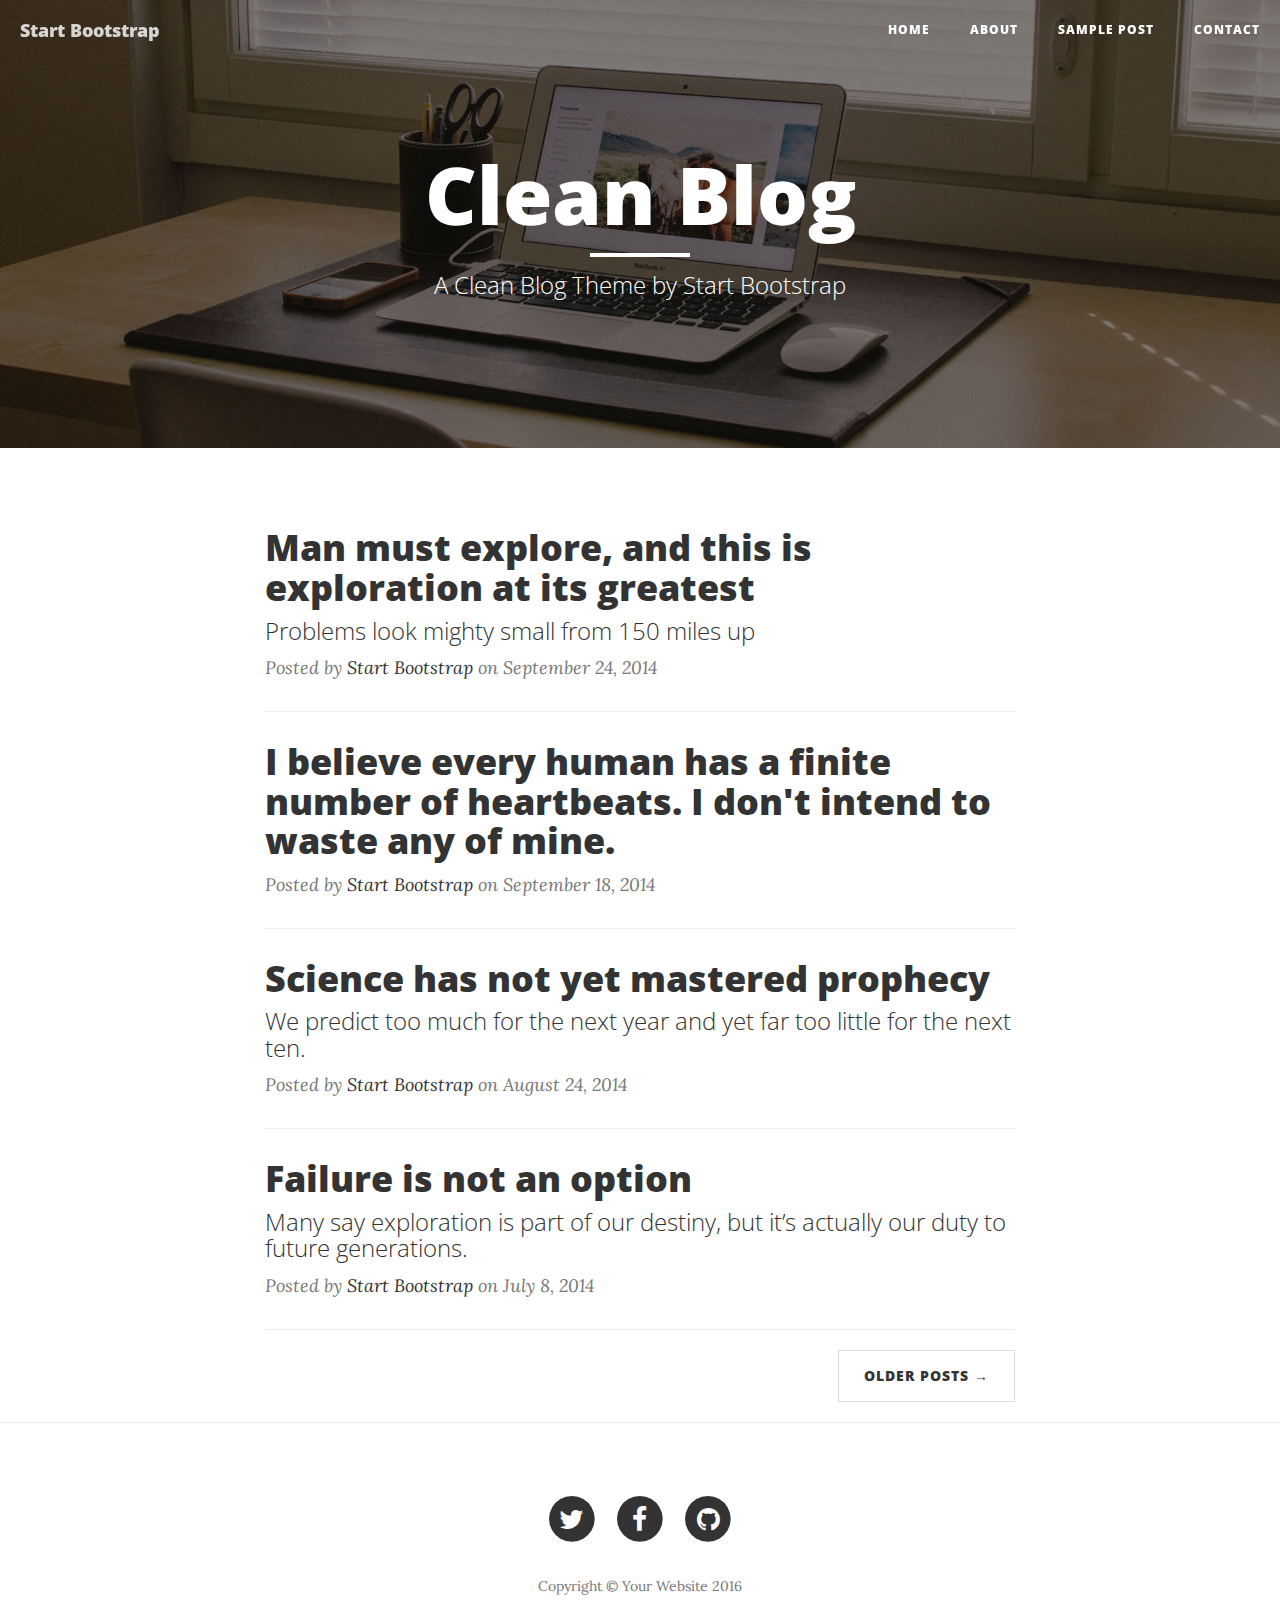
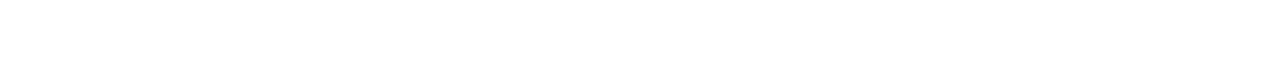
==== index.html @ 8e41cf39 "BareBones template from bootstrap" ====
<!DOCTYPE html>
<html lang="en">

<head>

    <meta charset="utf-8">
    <meta http-equiv="X-UA-Compatible" content="IE=edge">
    <meta name="viewport" content="width=device-width, initial-scale=1">
    <meta name="description" content="">
    <meta name="author" content="">

    <title>Clean Blog</title>

    <!-- Bootstrap Core CSS -->
    <link href="vendor/bootstrap/css/bootstrap.min.css" rel="stylesheet">

    <!-- Theme CSS -->
    <link href="css/clean-blog.min.css" rel="stylesheet">

    <!-- Custom Fonts -->
    <link href="vendor/font-awesome/css/font-awesome.min.css" rel="stylesheet" type="text/css">
    <link href='https://fonts.googleapis.com/css?family=Lora:400,700,400italic,700italic' rel='stylesheet' type='text/css'>
    <link href='https://fonts.googleapis.com/css?family=Open+Sans:300italic,400italic,600italic,700italic,800italic,400,300,600,700,800' rel='stylesheet' type='text/css'>

    <!-- HTML5 Shim and Respond.js IE8 support of HTML5 elements and media queries -->
    <!-- WARNING: Respond.js doesn't work if you view the page via file:// -->
    <!--[if lt IE 9]>
        <script src="https://oss.maxcdn.com/libs/html5shiv/3.7.0/html5shiv.js"></script>
        <script src="https://oss.maxcdn.com/libs/respond.js/1.4.2/respond.min.js"></script>
    <![endif]-->

</head>

<body>

    <!-- Navigation -->
    <nav class="navbar navbar-default navbar-custom navbar-fixed-top">
        <div class="container-fluid">
            <!-- Brand and toggle get grouped for better mobile display -->
            <div class="navbar-header page-scroll">
                <button type="button" class="navbar-toggle" data-toggle="collapse" data-target="#bs-example-navbar-collapse-1">
                    <span class="sr-only">Toggle navigation</span>
                    Menu <i class="fa fa-bars"></i>
                </button>
                <a class="navbar-brand" href="index.html">Start Bootstrap</a>
            </div>

            <!-- Collect the nav links, forms, and other content for toggling -->
            <div class="collapse navbar-collapse" id="bs-example-navbar-collapse-1">
                <ul class="nav navbar-nav navbar-right">
                    <li>
                        <a href="index.html">Home</a>
                    </li>
                    <li>
                        <a href="about.html">About</a>
                    </li>
                    <li>
                        <a href="post.html">Sample Post</a>
                    </li>
                    <li>
                        <a href="contact.html">Contact</a>
                    </li>
                </ul>
            </div>
            <!-- /.navbar-collapse -->
        </div>
        <!-- /.container -->
    </nav>

    <!-- Page Header -->
    <!-- Set your background image for this header on the line below. -->
    <header class="intro-header" style="background-image: url('img/home-bg.jpg')">
        <div class="container">
            <div class="row">
                <div class="col-lg-8 col-lg-offset-2 col-md-10 col-md-offset-1">
                    <div class="site-heading">
                        <h1>Clean Blog</h1>
                        <hr class="small">
                        <span class="subheading">A Clean Blog Theme by Start Bootstrap</span>
                    </div>
                </div>
            </div>
        </div>
    </header>

    <!-- Main Content -->
    <div class="container">
        <div class="row">
            <div class="col-lg-8 col-lg-offset-2 col-md-10 col-md-offset-1">
                <div class="post-preview">
                    <a href="post.html">
                        <h2 class="post-title">
                            Man must explore, and this is exploration at its greatest
                        </h2>
                        <h3 class="post-subtitle">
                            Problems look mighty small from 150 miles up
                        </h3>
                    </a>
                    <p class="post-meta">Posted by <a href="#">Start Bootstrap</a> on September 24, 2014</p>
                </div>
                <hr>
                <div class="post-preview">
                    <a href="post.html">
                        <h2 class="post-title">
                            I believe every human has a finite number of heartbeats. I don't intend to waste any of mine.
                        </h2>
                    </a>
                    <p class="post-meta">Posted by <a href="#">Start Bootstrap</a> on September 18, 2014</p>
                </div>
                <hr>
                <div class="post-preview">
                    <a href="post.html">
                        <h2 class="post-title">
                            Science has not yet mastered prophecy
                        </h2>
                        <h3 class="post-subtitle">
                            We predict too much for the next year and yet far too little for the next ten.
                        </h3>
                    </a>
                    <p class="post-meta">Posted by <a href="#">Start Bootstrap</a> on August 24, 2014</p>
                </div>
                <hr>
                <div class="post-preview">
                    <a href="post.html">
                        <h2 class="post-title">
                            Failure is not an option
                        </h2>
                        <h3 class="post-subtitle">
                            Many say exploration is part of our destiny, but it’s actually our duty to future generations.
                        </h3>
                    </a>
                    <p class="post-meta">Posted by <a href="#">Start Bootstrap</a> on July 8, 2014</p>
                </div>
                <hr>
                <!-- Pager -->
                <ul class="pager">
                    <li class="next">
                        <a href="#">Older Posts &rarr;</a>
                    </li>
                </ul>
            </div>
        </div>
    </div>

    <hr>

    <!-- Footer -->
    <footer>
        <div class="container">
            <div class="row">
                <div class="col-lg-8 col-lg-offset-2 col-md-10 col-md-offset-1">
                    <ul class="list-inline text-center">
                        <li>
                            <a href="#">
                                <span class="fa-stack fa-lg">
                                    <i class="fa fa-circle fa-stack-2x"></i>
                                    <i class="fa fa-twitter fa-stack-1x fa-inverse"></i>
                                </span>
                            </a>
                        </li>
                        <li>
                            <a href="#">
                                <span class="fa-stack fa-lg">
                                    <i class="fa fa-circle fa-stack-2x"></i>
                                    <i class="fa fa-facebook fa-stack-1x fa-inverse"></i>
                                </span>
                            </a>
                        </li>
                        <li>
                            <a href="#">
                                <span class="fa-stack fa-lg">
                                    <i class="fa fa-circle fa-stack-2x"></i>
                                    <i class="fa fa-github fa-stack-1x fa-inverse"></i>
                                </span>
                            </a>
                        </li>
                    </ul>
                    <p class="copyright text-muted">Copyright &copy; Your Website 2016</p>
                </div>
            </div>
        </div>
    </footer>

    <!-- jQuery -->
    <script src="vendor/jquery/jquery.min.js"></script>

    <!-- Bootstrap Core JavaScript -->
    <script src="vendor/bootstrap/js/bootstrap.min.js"></script>

    <!-- Contact Form JavaScript -->
    <script src="js/jqBootstrapValidation.js"></script>
    <script src="js/contact_me.js"></script>

    <!-- Theme JavaScript -->
    <script src="js/clean-blog.min.js"></script>

</body>

</html>
---- css/clean-blog.min.css ----
/*!
 * Start Bootstrap - Clean Blog v3.3.7+1 (http://startbootstrap.com/template-overviews/clean-blog)
 * Copyright 2013-2017 Start Bootstrap
 * Licensed under MIT (https://github.com/BlackrockDigital/startbootstrap/blob/gh-pages/LICENSE)
 */a,body{color:#333}.navbar-custom .nav li a,.navbar-custom .navbar-brand,h1,h2,h3,h4,h5,h6{font-weight:800}.caption,.intro-header .page-heading,.intro-header .site-heading,footer .copyright{text-align:center}body{font-family:Lora,'Times New Roman',serif;font-size:20px;-webkit-tap-highlight-color:#0085A1}.intro-header .page-heading .subheading,.intro-header .post-heading .subheading,.intro-header .site-heading .subheading,.navbar-custom,h1,h2,h3,h4,h5,h6{font-family:'Open Sans','Helvetica Neue',Helvetica,Arial,sans-serif}p{line-height:1.5;margin:30px 0}p a{text-decoration:underline}a:focus,a:hover{color:#0085A1}a img:focus,a img:hover{cursor:zoom-in}blockquote{color:#777;font-style:italic}hr.small{max-width:100px;margin:15px auto;border-width:4px;border-color:#fff}.navbar-custom{position:absolute;top:0;left:0;width:100%;z-index:3}.navbar-custom .navbar-header .navbar-toggle{color:#777;font-weight:800;text-transform:uppercase;font-size:12px}.navbar-custom .nav li a{text-transform:uppercase;font-size:12px;letter-spacing:1px}@media only screen and (min-width:768px){.navbar-custom{background:0 0;border-bottom:1px solid transparent}.navbar-custom .navbar-brand{color:#fff;padding:20px}.navbar-custom .navbar-brand:focus,.navbar-custom .navbar-brand:hover{color:rgba(255,255,255,.8)}.navbar-custom .nav li a{color:#fff;padding:20px}.navbar-custom .nav li a:focus,.navbar-custom .nav li a:hover{color:rgba(255,255,255,.8)}.navbar-custom .nav li ul.dropdown-menu a{color:#333}.navbar-custom .nav li ul.dropdown-menu a:focus,.navbar-custom .nav li ul.dropdown-menu a:hover{color:#0085A1}}@media only screen and (min-width:1170px){.navbar-custom{-webkit-transition:background-color .3s;-moz-transition:background-color .3s;transition:background-color .3s;-webkit-transform:translate3d(0,0,0);-moz-transform:translate3d(0,0,0);-ms-transform:translate3d(0,0,0);-o-transform:translate3d(0,0,0);transform:translate3d(0,0,0);-webkit-backface-visibility:hidden;backface-visibility:hidden}.navbar-custom.is-fixed{position:fixed;top:-61px;background-color:rgba(255,255,255,.9);border-bottom:1px solid #f2f2f2;-webkit-transition:-webkit-transform .3s;-moz-transition:-moz-transform .3s;transition:transform .3s}.navbar-custom.is-fixed .navbar-brand{color:#333}.navbar-custom.is-fixed .navbar-brand:focus,.navbar-custom.is-fixed .navbar-brand:hover{color:#0085A1}.navbar-custom.is-fixed .nav li a{color:#333}.navbar-custom.is-fixed .nav li a:focus,.navbar-custom.is-fixed .nav li a:hover{color:#0085A1}.navbar-custom.is-visible{-webkit-transform:translate3d(0,100%,0);-moz-transform:translate3d(0,100%,0);-ms-transform:translate3d(0,100%,0);-o-transform:translate3d(0,100%,0);transform:translate3d(0,100%,0)}}.intro-header{background:center center no-repeat;-webkit-background-size:cover;-moz-background-size:cover;background-size:cover;-o-background-size:cover;margin-bottom:50px}.intro-header .page-heading,.intro-header .post-heading,.intro-header .site-heading{padding:100px 0 50px;color:#fff}.intro-header .page-heading h1,.intro-header .site-heading h1{margin-top:0;font-size:50px}.intro-header .page-heading .subheading,.intro-header .site-heading .subheading{font-size:24px;line-height:1.1;display:block;font-weight:300;margin:10px 0 0}@media only screen and (min-width:768px){.intro-header .page-heading,.intro-header .post-heading,.intro-header .site-heading{padding:150px 0}.intro-header .page-heading h1,.intro-header .site-heading h1{font-size:80px}}.intro-header .post-heading h1{font-size:35px}.intro-header .post-heading .meta,.intro-header .post-heading .subheading{line-height:1.1;display:block}.intro-header .post-heading .subheading{font-size:24px;margin:10px 0 30px;font-weight:600}.intro-header .post-heading .meta{font-family:Lora,'Times New Roman',serif;font-style:italic;font-weight:300;font-size:20px}.intro-header .post-heading .meta a{color:#fff}@media only screen and (min-width:768px){.intro-header .post-heading h1{font-size:55px}.intro-header .post-heading .subheading{font-size:30px}}.post-preview>a{color:#333}.post-preview>a:focus,.post-preview>a:hover{text-decoration:none;color:#0085A1}.post-preview>a>.post-title{font-size:30px;margin-top:30px;margin-bottom:10px}.post-preview>a>.post-subtitle{margin:0 0 10px;font-weight:300}.post-preview>.post-meta{color:#777;font-size:18px;font-style:italic;margin-top:0}.post-preview>.post-meta>a{text-decoration:none;color:#333}.post-preview>.post-meta>a:focus,.post-preview>.post-meta>a:hover{color:#0085A1;text-decoration:underline}@media only screen and (min-width:768px){.post-preview>a>.post-title{font-size:36px}}.section-heading{font-size:36px;margin-top:60px;font-weight:700}.btn,.pager li>a,.pager li>span{font-family:'Open Sans','Helvetica Neue',Helvetica,Arial,sans-serif;text-transform:uppercase;font-weight:800;letter-spacing:1px}.caption{font-size:14px;padding:10px;font-style:italic;margin:0;display:block;border-bottom-right-radius:5px;border-bottom-left-radius:5px}footer{padding:50px 0 65px}footer .list-inline{margin:0;padding:0}footer .copyright{font-size:14px;margin-bottom:0}.floating-label-form-group{font-size:14px;position:relative;margin-bottom:0;padding-bottom:.5em;border-bottom:1px solid #eee}.floating-label-form-group input,.floating-label-form-group textarea{z-index:1;position:relative;padding-right:0;padding-left:0;border:none;border-radius:0;font-size:1.5em;background:0 0;box-shadow:none!important;resize:none}.floating-label-form-group label{display:block;z-index:0;position:relative;top:2em;margin:0;font-size:.85em;line-height:1.764705882em;vertical-align:middle;vertical-align:baseline;opacity:0;-webkit-transition:top .3s ease,opacity .3s ease;-moz-transition:top .3s ease,opacity .3s ease;-ms-transition:top .3s ease,opacity .3s ease;transition:top .3s ease,opacity .3s ease}.floating-label-form-group::not(:first-child){padding-left:14px;border-left:1px solid #eee}.floating-label-form-group-with-value label{top:0;opacity:1}.floating-label-form-group-with-focus label{color:#0085A1}form .row:first-child .floating-label-form-group{border-top:1px solid #eee}.btn{font-size:14px;border-radius:0;padding:15px 25px}.btn-lg{font-size:16px;padding:25px 35px}.btn-default:focus,.btn-default:hover{background-color:#0085A1;border:1px solid #0085A1;color:#fff}.pager{margin:20px 0 0}.pager li>a,.pager li>span{font-size:14px;padding:15px 25px;background-color:#fff;border-radius:0}.pager li>a:focus,.pager li>a:hover{color:#fff;background-color:#0085A1;border:1px solid #0085A1}.pager .disabled>a,.pager .disabled>a:focus,.pager .disabled>a:hover,.pager .disabled>span{color:#777;background-color:#333;cursor:not-allowed}::-moz-selection{color:#fff;text-shadow:none;background:#0085A1}::selection{color:#fff;text-shadow:none;background:#0085A1}img::selection{color:#fff;background:0 0}img::-moz-selection{color:#fff;background:0 0}
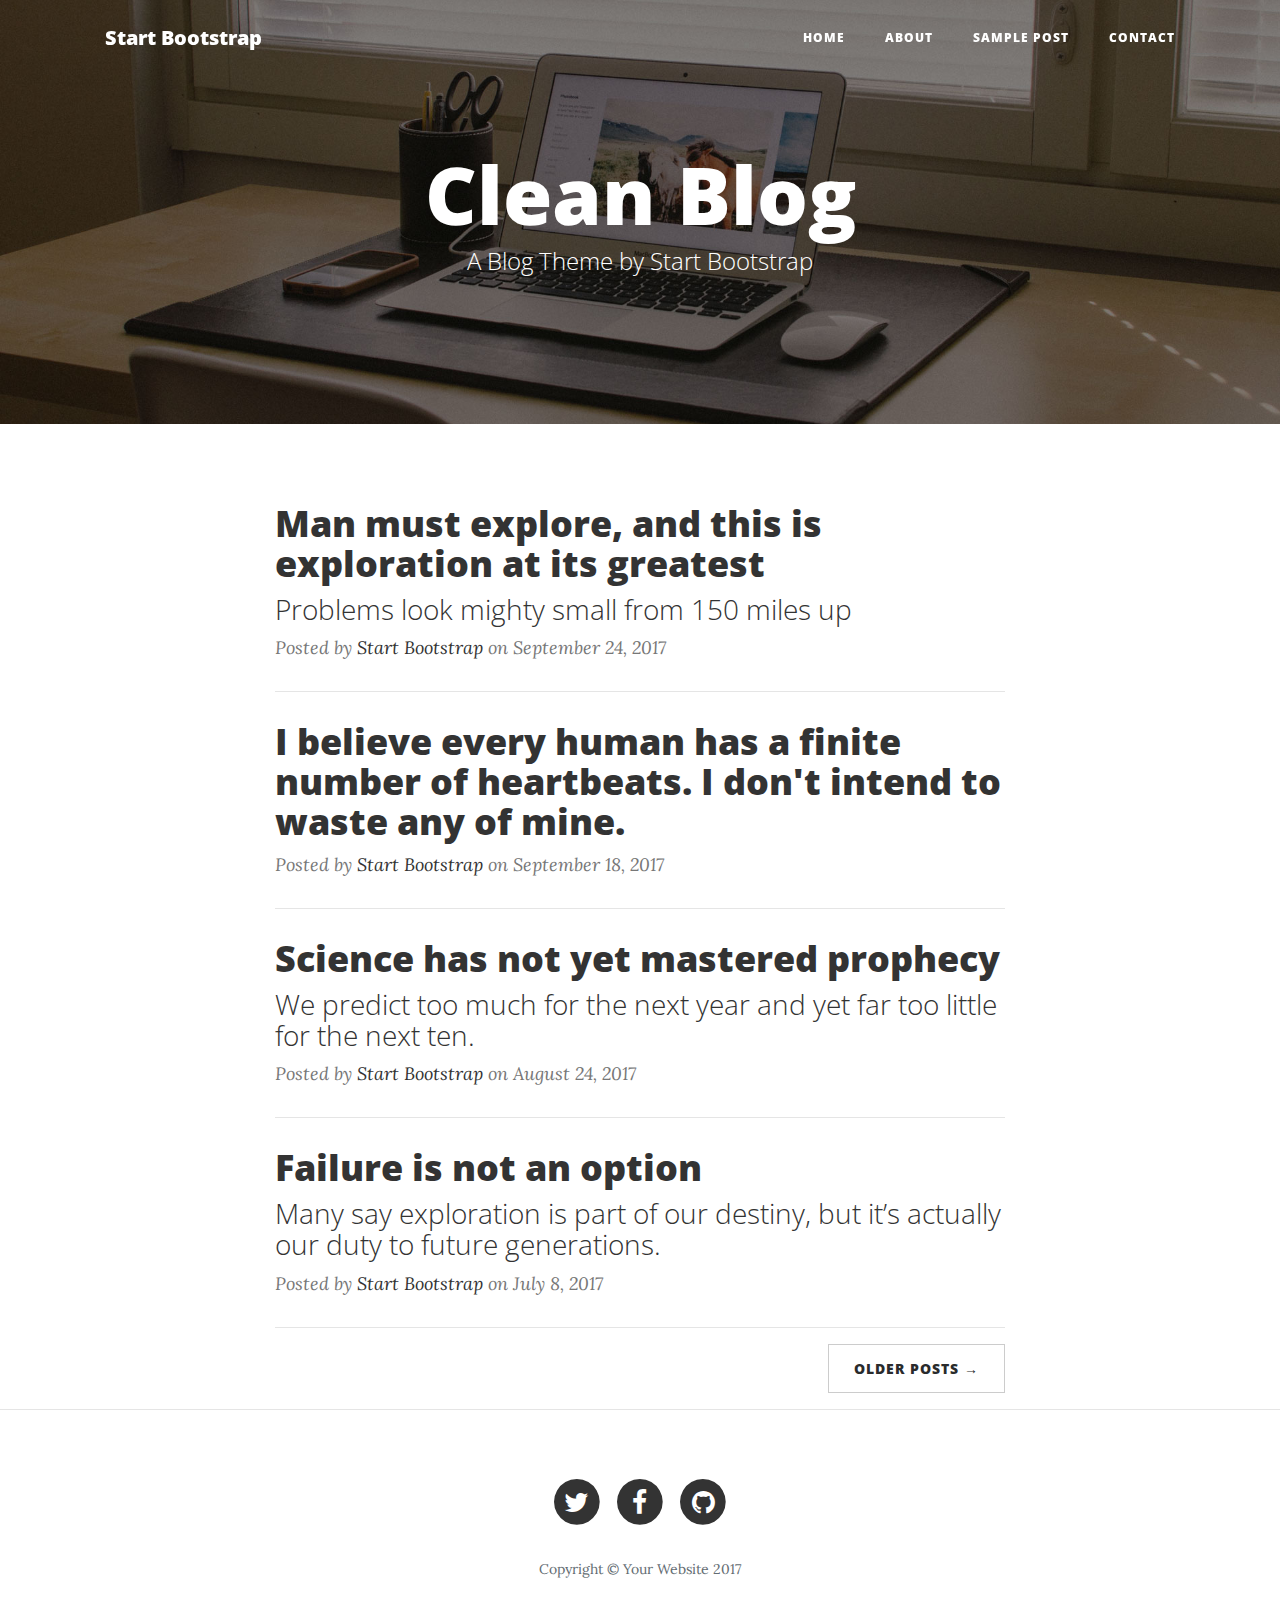
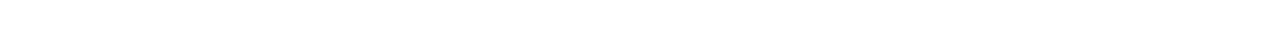
==== commit 7d249362: "updated with bootstrap 4 alpha 0.6" ====
--- a/index.html
+++ b/index.html
@@ -4,79 +4,74 @@
 <head>
 
     <meta charset="utf-8">
-    <meta http-equiv="X-UA-Compatible" content="IE=edge">
-    <meta name="viewport" content="width=device-width, initial-scale=1">
+    <meta name="viewport" content="width=device-width, initial-scale=1, shrink-to-fit=no">
     <meta name="description" content="">
     <meta name="author" content="">
 
-    <title>Clean Blog</title>
+    <title>Clean Blog - Start Bootstrap Theme</title>
 
-    <!-- Bootstrap Core CSS -->
+    <!-- Bootstrap core CSS -->
     <link href="vendor/bootstrap/css/bootstrap.min.css" rel="stylesheet">
 
-    <!-- Theme CSS -->
-    <link href="css/clean-blog.min.css" rel="stylesheet">
-
-    <!-- Custom Fonts -->
+    <!-- Custom fonts for this template -->
     <link href="vendor/font-awesome/css/font-awesome.min.css" rel="stylesheet" type="text/css">
     <link href='https://fonts.googleapis.com/css?family=Lora:400,700,400italic,700italic' rel='stylesheet' type='text/css'>
     <link href='https://fonts.googleapis.com/css?family=Open+Sans:300italic,400italic,600italic,700italic,800italic,400,300,600,700,800' rel='stylesheet' type='text/css'>
 
-    <!-- HTML5 Shim and Respond.js IE8 support of HTML5 elements and media queries -->
-    <!-- WARNING: Respond.js doesn't work if you view the page via file:// -->
-    <!--[if lt IE 9]>
-        <script src="https://oss.maxcdn.com/libs/html5shiv/3.7.0/html5shiv.js"></script>
-        <script src="https://oss.maxcdn.com/libs/respond.js/1.4.2/respond.min.js"></script>
-    <![endif]-->
+    <!-- Custom styles for this template -->
+    <link href="css/clean-blog.min.css" rel="stylesheet">
+
+    <!-- Temporary navbar container fix -->
+    <style>
+    .navbar-toggler {
+        z-index: 1;
+    }
+    
+    @media (max-width: 576px) {
+        nav > .container {
+            width: 100%;
+        }
+    }
+    </style>
 
 </head>
 
 <body>
 
     <!-- Navigation -->
-    <nav class="navbar navbar-default navbar-custom navbar-fixed-top">
-        <div class="container-fluid">
-            <!-- Brand and toggle get grouped for better mobile display -->
-            <div class="navbar-header page-scroll">
-                <button type="button" class="navbar-toggle" data-toggle="collapse" data-target="#bs-example-navbar-collapse-1">
-                    <span class="sr-only">Toggle navigation</span>
-                    Menu <i class="fa fa-bars"></i>
-                </button>
-                <a class="navbar-brand" href="index.html">Start Bootstrap</a>
-            </div>
-
-            <!-- Collect the nav links, forms, and other content for toggling -->
-            <div class="collapse navbar-collapse" id="bs-example-navbar-collapse-1">
-                <ul class="nav navbar-nav navbar-right">
-                    <li>
-                        <a href="index.html">Home</a>
+    <nav class="navbar fixed-top navbar-toggleable-md navbar-light" id="mainNav">
+        <div class="container">
+            <button class="navbar-toggler navbar-toggler-right" type="button" data-toggle="collapse" data-target="#navbarResponsive" aria-controls="navbarResponsive" aria-expanded="false" aria-label="Toggle navigation">
+                Menu <i class="fa fa-bars"></i>
+            </button>
+            <a class="navbar-brand" href="index.html">Start Bootstrap</a>
+            <div class="collapse navbar-collapse" id="navbarResponsive">
+                <ul class="navbar-nav ml-auto">
+                    <li class="nav-item">
+                        <a class="nav-link" href="index.html">Home</a>
                     </li>
-                    <li>
-                        <a href="about.html">About</a>
+                    <li class="nav-item">
+                        <a class="nav-link" href="about.html">About</a>
                     </li>
-                    <li>
-                        <a href="post.html">Sample Post</a>
+                    <li class="nav-item">
+                        <a class="nav-link" href="post.html">Sample Post</a>
                     </li>
-                    <li>
-                        <a href="contact.html">Contact</a>
+                    <li class="nav-item">
+                        <a class="nav-link" href="contact.html">Contact</a>
                     </li>
                 </ul>
             </div>
-            <!-- /.navbar-collapse -->
         </div>
-        <!-- /.container -->
     </nav>
 
     <!-- Page Header -->
-    <!-- Set your background image for this header on the line below. -->
-    <header class="intro-header" style="background-image: url('img/home-bg.jpg')">
+    <header class="masthead" style="background-image: url('img/home-bg.jpg')">
         <div class="container">
             <div class="row">
-                <div class="col-lg-8 col-lg-offset-2 col-md-10 col-md-offset-1">
+                <div class="col-lg-8 offset-lg-2 col-md-10 offset-md-1">
                     <div class="site-heading">
                         <h1>Clean Blog</h1>
-                        <hr class="small">
-                        <span class="subheading">A Clean Blog Theme by Start Bootstrap</span>
+                        <span class="subheading">A Blog Theme by Start Bootstrap</span>
                     </div>
                 </div>
             </div>
@@ -86,7 +81,7 @@
     <!-- Main Content -->
     <div class="container">
         <div class="row">
-            <div class="col-lg-8 col-lg-offset-2 col-md-10 col-md-offset-1">
+            <div class="col-lg-8 offset-lg-2 col-md-10 offset-md-1">
                 <div class="post-preview">
                     <a href="post.html">
                         <h2 class="post-title">
@@ -96,7 +91,7 @@
                             Problems look mighty small from 150 miles up
                         </h3>
                     </a>
-                    <p class="post-meta">Posted by <a href="#">Start Bootstrap</a> on September 24, 2014</p>
+                    <p class="post-meta">Posted by <a href="#">Start Bootstrap</a> on September 24, 2017</p>
                 </div>
                 <hr>
                 <div class="post-preview">
@@ -105,7 +100,7 @@
                             I believe every human has a finite number of heartbeats. I don't intend to waste any of mine.
                         </h2>
                     </a>
-                    <p class="post-meta">Posted by <a href="#">Start Bootstrap</a> on September 18, 2014</p>
+                    <p class="post-meta">Posted by <a href="#">Start Bootstrap</a> on September 18, 2017</p>
                 </div>
                 <hr>
                 <div class="post-preview">
@@ -117,7 +112,7 @@
                             We predict too much for the next year and yet far too little for the next ten.
                         </h3>
                     </a>
-                    <p class="post-meta">Posted by <a href="#">Start Bootstrap</a> on August 24, 2014</p>
+                    <p class="post-meta">Posted by <a href="#">Start Bootstrap</a> on August 24, 2017</p>
                 </div>
                 <hr>
                 <div class="post-preview">
@@ -129,15 +124,13 @@
                             Many say exploration is part of our destiny, but it’s actually our duty to future generations.
                         </h3>
                     </a>
-                    <p class="post-meta">Posted by <a href="#">Start Bootstrap</a> on July 8, 2014</p>
+                    <p class="post-meta">Posted by <a href="#">Start Bootstrap</a> on July 8, 2017</p>
                 </div>
                 <hr>
                 <!-- Pager -->
-                <ul class="pager">
-                    <li class="next">
-                        <a href="#">Older Posts &rarr;</a>
-                    </li>
-                </ul>
+                <div class="clearfix">
+                    <a class="btn btn-secondary float-right" href="#">Older Posts &rarr;</a>
+                </div>
             </div>
         </div>
     </div>
@@ -148,9 +141,9 @@
     <footer>
         <div class="container">
             <div class="row">
-                <div class="col-lg-8 col-lg-offset-2 col-md-10 col-md-offset-1">
+                <div class="col-lg-8 offset-lg-2 col-md-10 offset-md-1">
                     <ul class="list-inline text-center">
-                        <li>
+                        <li class="list-inline-item">
                             <a href="#">
                                 <span class="fa-stack fa-lg">
                                     <i class="fa fa-circle fa-stack-2x"></i>
@@ -158,7 +151,7 @@
                                 </span>
                             </a>
                         </li>
-                        <li>
+                        <li class="list-inline-item">
                             <a href="#">
                                 <span class="fa-stack fa-lg">
                                     <i class="fa fa-circle fa-stack-2x"></i>
@@ -166,7 +159,7 @@
                                 </span>
                             </a>
                         </li>
-                        <li>
+                        <li class="list-inline-item">
                             <a href="#">
                                 <span class="fa-stack fa-lg">
                                     <i class="fa fa-circle fa-stack-2x"></i>
@@ -175,23 +168,18 @@
                             </a>
                         </li>
                     </ul>
-                    <p class="copyright text-muted">Copyright &copy; Your Website 2016</p>
+                    <p class="copyright text-muted">Copyright &copy; Your Website 2017</p>
                 </div>
             </div>
         </div>
     </footer>
 
-    <!-- jQuery -->
+    <!-- Bootstrap core JavaScript -->
     <script src="vendor/jquery/jquery.min.js"></script>
-
-    <!-- Bootstrap Core JavaScript -->
+    <script src="vendor/tether/tether.min.js"></script>
     <script src="vendor/bootstrap/js/bootstrap.min.js"></script>
 
-    <!-- Contact Form JavaScript -->
-    <script src="js/jqBootstrapValidation.js"></script>
-    <script src="js/contact_me.js"></script>
-
-    <!-- Theme JavaScript -->
+    <!-- Custom scripts for this template -->
     <script src="js/clean-blog.min.js"></script>
 
 </body>
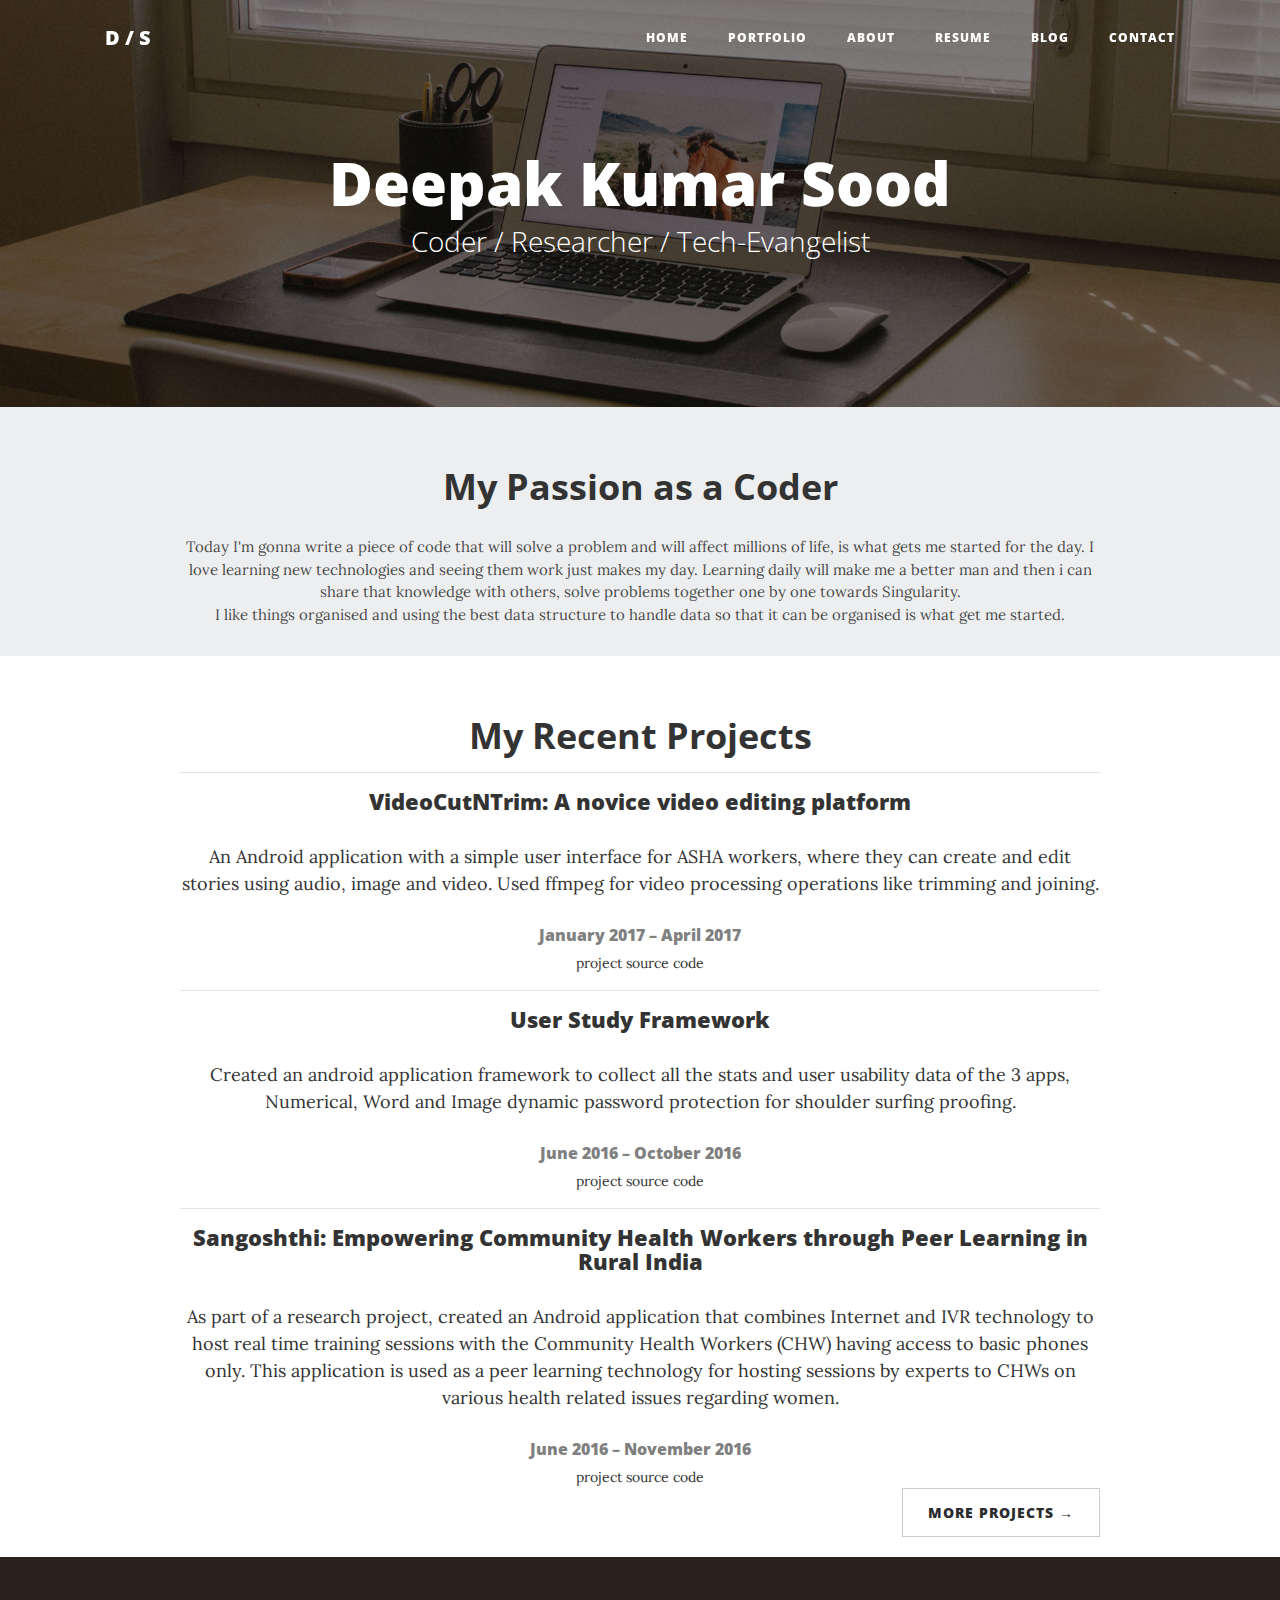
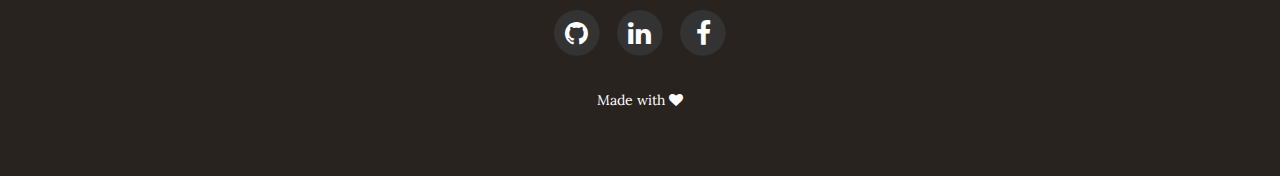
==== commit 17a963f3: "passion and projects added in index" ====
--- a/index.html
+++ b/index.html
@@ -8,10 +8,10 @@
     <meta name="description" content="">
     <meta name="author" content="">
 
-    <title>Clean Blog - Start Bootstrap Theme</title>
+    <title>Deepak Sood</title>
 
     <!-- Bootstrap core CSS -->
-    <link href="vendor/bootstrap/css/bootstrap.min.css" rel="stylesheet">
+    <link href="vendor/bootstrap/css/bootstrap.css" rel="stylesheet">
 
     <!-- Custom fonts for this template -->
     <link href="vendor/font-awesome/css/font-awesome.min.css" rel="stylesheet" type="text/css">
@@ -19,7 +19,7 @@
     <link href='https://fonts.googleapis.com/css?family=Open+Sans:300italic,400italic,600italic,700italic,800italic,400,300,600,700,800' rel='stylesheet' type='text/css'>
 
     <!-- Custom styles for this template -->
-    <link href="css/clean-blog.min.css" rel="stylesheet">
+    <link href="css/clean-blog.css" rel="stylesheet">
 
     <!-- Temporary navbar container fix -->
     <style>
@@ -44,17 +44,23 @@
             <button class="navbar-toggler navbar-toggler-right" type="button" data-toggle="collapse" data-target="#navbarResponsive" aria-controls="navbarResponsive" aria-expanded="false" aria-label="Toggle navigation">
                 Menu <i class="fa fa-bars"></i>
             </button>
-            <a class="navbar-brand" href="index.html">Start Bootstrap</a>
+            <a class="navbar-brand" href="index.html">D / S</a>
             <div class="collapse navbar-collapse" id="navbarResponsive">
                 <ul class="navbar-nav ml-auto">
                     <li class="nav-item">
                         <a class="nav-link" href="index.html">Home</a>
                     </li>
                     <li class="nav-item">
+                        <a class="nav-link" href="portfolio.html">Portfolio</a>
+                    </li>
+                    <li class="nav-item">
                         <a class="nav-link" href="about.html">About</a>
                     </li>
                     <li class="nav-item">
-                        <a class="nav-link" href="post.html">Sample Post</a>
+                        <a class="nav-link" href="resume.html">Resume</a>
+                    </li>
+                    <li class="nav-item">
+                        <a class="nav-link" href="blog.html">Blog</a>
                     </li>
                     <li class="nav-item">
                         <a class="nav-link" href="contact.html">Contact</a>
@@ -70,8 +76,8 @@
             <div class="row">
                 <div class="col-lg-8 offset-lg-2 col-md-10 offset-md-1">
                     <div class="site-heading">
-                        <h1>Clean Blog</h1>
-                        <span class="subheading">A Blog Theme by Start Bootstrap</span>
+                        <h1>Deepak Kumar Sood</h1>
+                        <span class="subheading">Coder / Researcher /  Tech-Evangelist</span>
                     </div>
                 </div>
             </div>
@@ -79,63 +85,92 @@
     </header>
 
     <!-- Main Content -->
-    <div class="container">
-        <div class="row">
-            <div class="col-lg-8 offset-lg-2 col-md-10 offset-md-1">
-                <div class="post-preview">
-                    <a href="post.html">
-                        <h2 class="post-title">
-                            Man must explore, and this is exploration at its greatest
-                        </h2>
-                        <h3 class="post-subtitle">
-                            Problems look mighty small from 150 miles up
-                        </h3>
-                    </a>
-                    <p class="post-meta">Posted by <a href="#">Start Bootstrap</a> on September 24, 2017</p>
-                </div>
-                <hr>
-                <div class="post-preview">
-                    <a href="post.html">
-                        <h2 class="post-title">
-                            I believe every human has a finite number of heartbeats. I don't intend to waste any of mine.
-                        </h2>
-                    </a>
-                    <p class="post-meta">Posted by <a href="#">Start Bootstrap</a> on September 18, 2017</p>
-                </div>
-                <hr>
-                <div class="post-preview">
-                    <a href="post.html">
-                        <h2 class="post-title">
-                            Science has not yet mastered prophecy
-                        </h2>
-                        <h3 class="post-subtitle">
-                            We predict too much for the next year and yet far too little for the next ten.
-                        </h3>
-                    </a>
-                    <p class="post-meta">Posted by <a href="#">Start Bootstrap</a> on August 24, 2017</p>
-                </div>
-                <hr>
-                <div class="post-preview">
-                    <a href="post.html">
-                        <h2 class="post-title">
-                            Failure is not an option
-                        </h2>
-                        <h3 class="post-subtitle">
-                            Many say exploration is part of our destiny, but it’s actually our duty to future generations.
-                        </h3>
-                    </a>
-                    <p class="post-meta">Posted by <a href="#">Start Bootstrap</a> on July 8, 2017</p>
-                </div>
-                <hr>
-                <!-- Pager -->
-                <div class="clearfix">
-                    <a class="btn btn-secondary float-right" href="#">Older Posts &rarr;</a>
-                </div>
-            </div>
-        </div>
-    </div>
-
-    <hr>
+
+    <!-- Passion -->
+    <section style="background-color: rgb(237, 238, 239);">
+        <div class="container">
+            <div class="row">
+                <div class="col-lg-10 offset-lg-1 text-center">
+                    <h2 class="section-heading">My Passion as a Coder</h2>
+                    <p style="font-size: 15px; color: rgba(26, 26, 26, 0.8);">Today I'm gonna write a piece of code that will solve a problem and will affect millions of life, is what gets me started for the day. I love learning new technologies and seeing them work just makes my day. Learning daily will make me a better man and then i can share that knowledge with others, solve problems together one by one towards Singularity.<br>
+                        I like things organised and using the best data structure to handle data so that it can be organised is what get me started.</p>
+                </div>
+            </div>
+        </div>
+    </section>
+
+    <!-- Projects -->
+    <section>
+        <div class="container">
+            <div class="row">
+                <div class="col-lg-10 offset-lg-1 text-center">
+
+                    <h2 class="section-heading">My Recent Projects</h2>
+
+                    <hr>
+                    <div class="project-preview">
+                        <h5 class="project-title">
+                            VideoCutNTrim: A novice video editing platform
+                        </h5>
+                        <p class="project-summary">
+                            An Android application with a simple user interface for ASHA workers, where they can create and edit stories using audio, image and video. Used ffmpeg for video processing operations like trimming and joining.
+                        </p>
+                        <div class="project-meta">
+                            <h6>
+                                January 2017 – April 2017
+                            </h6>
+                            <a href="https://github.com/deepak15013/VideoCutNTrim">
+                                project source code
+                            </a>
+                        </div>
+                    </div>
+
+                    <hr>
+                    <div class="project-preview">
+                        <h5 class="project-title">
+                            User Study Framework
+                        </h5>
+                        <p class="project-summary">
+                            Created an android application framework to collect all the stats and user usability data of the 3 apps, Numerical, Word and Image dynamic password protection for shoulder surfing proofing.
+                        </p>
+                        <div class="project-meta">
+                            <h6>
+                                June 2016 – October 2016
+                            </h6>
+                            <a href="https://github.com/deepak15013/UserStudyFramework">
+                                project source code
+                            </a>
+                        </div>
+                    </div>
+
+                    <hr>
+                    <div class="project-preview">
+                        <h5 class="project-title">
+                            Sangoshthi: Empowering Community Health Workers through Peer Learning in Rural India
+                        </h5>
+                        <p class="project-summary">
+                            As part of a research project, created an Android application that combines Internet and IVR technology to host real time training sessions with the Community Health Workers (CHW) having access to basic phones only. This application is used as a peer learning technology for hosting sessions by experts to CHWs on various health related issues regarding women.
+                        </p>
+                        <div class="project-meta">
+                            <h6>
+                                June 2016 – November 2016
+                            </h6>
+                            <a href="https://github.com/deepak15013/Sangoshthi">
+                                project source code
+                            </a>
+                        </div>
+                    </div>
+
+                    <!-- Pager -->
+                    <div class="clearfix">
+                        <a class="btn btn-secondary float-right" href="#">More Projects &rarr;</a>
+                    </div>
+                </div>
+            </div>
+        </div>
+    </section>
+
+
 
     <!-- Footer -->
     <footer>
@@ -144,31 +179,31 @@
                 <div class="col-lg-8 offset-lg-2 col-md-10 offset-md-1">
                     <ul class="list-inline text-center">
                         <li class="list-inline-item">
-                            <a href="#">
+                            <a href="https://github.com/deepak15013">
                                 <span class="fa-stack fa-lg">
                                     <i class="fa fa-circle fa-stack-2x"></i>
-                                    <i class="fa fa-twitter fa-stack-1x fa-inverse"></i>
+                                    <i class="fa fa-github fa-stack-1x fa-inverse"></i>
                                 </span>
                             </a>
                         </li>
                         <li class="list-inline-item">
-                            <a href="#">
+                            <a href="http://linkedin.com/in/deepaksood619">
+                                <span class="fa-stack fa-lg">
+                                    <i class="fa fa-circle fa-stack-2x"></i>
+                                    <i class="fa fa-linkedin fa-stack-1x fa-inverse"></i>
+                                </span>
+                            </a>
+                        </li>
+                        <li class="list-inline-item">
+                            <a href="https://www.facebook.com/deepaksood619">
                                 <span class="fa-stack fa-lg">
                                     <i class="fa fa-circle fa-stack-2x"></i>
                                     <i class="fa fa-facebook fa-stack-1x fa-inverse"></i>
                                 </span>
                             </a>
                         </li>
-                        <li class="list-inline-item">
-                            <a href="#">
-                                <span class="fa-stack fa-lg">
-                                    <i class="fa fa-circle fa-stack-2x"></i>
-                                    <i class="fa fa-github fa-stack-1x fa-inverse"></i>
-                                </span>
-                            </a>
-                        </li>
                     </ul>
-                    <p class="copyright text-muted">Copyright &copy; Your Website 2017</p>
+                    <p class="copyright">Made with  <i class="fa fa-heart fa-inverse"></i></p>
                 </div>
             </div>
         </div>
--- a/css/clean-blog.css
+++ b/css/clean-blog.css
@@ -0,0 +1,380 @@
+/*!
+ * Start Bootstrap - Clean Blog v4.0.0-alpha (http://startbootstrap.com/template-overviews/clean-blog)
+ * Copyright 2013-2017 Start Bootstrap
+ * Licensed under MIT (https://github.com/BlackrockDigital/startbootstrap-clean-blog/blob/master/LICENSE)
+ */
+body {
+  font-size: 20px;
+  color: #333333;
+  font-family: 'Lora', 'Times New Roman', serif; }
+
+p {
+  line-height: 1.5;
+  margin: 30px 0; }
+  p a {
+    text-decoration: underline; }
+
+h1,
+h2,
+h3,
+h4,
+h5,
+h6 {
+  font-weight: 800;
+  font-family: 'Open Sans', 'Helvetica Neue', Helvetica, Arial, sans-serif; }
+
+a {
+  color: #333333;
+  -webkit-transition: all .2s;
+  -moz-transition: all .2s;
+  transition: all .2s; }
+  a:hover, a:focus {
+    color: #0085A1; }
+
+a img:hover, a img:focus {
+  cursor: zoom-in; }
+
+blockquote {
+  font-style: italic;
+  color: #777777; }
+
+.section-heading {
+  font-size: 36px;
+  font-weight: 700;
+  margin-top: 60px; }
+
+.caption {
+  font-size: 14px;
+  font-style: italic;
+  display: block;
+  margin: 0;
+  padding: 10px;
+  text-align: center;
+  border-bottom-right-radius: 5px;
+  border-bottom-left-radius: 5px; }
+
+::-moz-selection {
+  color: white;
+  background: #0085A1;
+  text-shadow: none; }
+
+::selection {
+  color: white;
+  background: #0085A1;
+  text-shadow: none; }
+
+img::selection {
+  color: white;
+  background: transparent; }
+
+img::-moz-selection {
+  color: white;
+  background: transparent; }
+
+body {
+  -webkit-tap-highlight-color: #0085A1; }
+
+#mainNav {
+  position: absolute;
+  border-bottom: 1px solid #eeeeee;
+  background-color: white;
+  font-family: 'Open Sans', 'Helvetica Neue', Helvetica, Arial, sans-serif; }
+  #mainNav .navbar-brand {
+    font-weight: 800;
+    color: #777777; }
+  #mainNav .navbar-toggler {
+    font-size: 12px;
+    font-weight: 800;
+    padding: 13px;
+    text-transform: uppercase;
+    color: #777777; }
+  #mainNav .navbar-nav > li.nav-item > a {
+    font-size: 12px;
+    font-weight: 800;
+    letter-spacing: 1px;
+    text-transform: uppercase; }
+  @media only screen and (min-width: 992px) {
+    #mainNav {
+      border-bottom: 1px solid transparent;
+      background: transparent; }
+      #mainNav .navbar-brand {
+        padding: 15px 20px;
+        color: white; }
+        #mainNav .navbar-brand:hover, #mainNav .navbar-brand:focus {
+          color: rgba(255, 255, 255, 0.8); }
+      #mainNav .navbar-nav > li.nav-item > a {
+        padding: 15px 20px;
+        color: white; }
+        #mainNav .navbar-nav > li.nav-item > a:hover, #mainNav .navbar-nav > li.nav-item > a:focus {
+          color: rgba(255, 255, 255, 0.8); } }
+  @media only screen and (min-width: 1170px) {
+    #mainNav {
+      -webkit-transition: background-color .2s;
+      -moz-transition: background-color .2s;
+      transition: background-color .2s;
+      /* Force Hardware Acceleration in WebKit */
+      -webkit-transform: translate3d(0, 0, 0);
+      -moz-transform: translate3d(0, 0, 0);
+      -ms-transform: translate3d(0, 0, 0);
+      -o-transform: translate3d(0, 0, 0);
+      transform: translate3d(0, 0, 0);
+      -webkit-backface-visibility: hidden; }
+      #mainNav.is-fixed {
+        /* when the user scrolls down, we hide the header right above the viewport */
+        position: fixed;
+        top: -77px;
+        -webkit-transition: -webkit-transform .2s;
+        -moz-transition: -moz-transform .2s;
+        transition: transform .2s;
+        border-bottom: 1px solid white;
+        background-color: rgba(255, 255, 255, 0.9); }
+        #mainNav.is-fixed .navbar-brand {
+          color: #333333; }
+          #mainNav.is-fixed .navbar-brand:hover, #mainNav.is-fixed .navbar-brand:focus {
+            color: #0085A1; }
+        #mainNav.is-fixed .navbar-nav > li.nav-item > a {
+          color: #333333; }
+          #mainNav.is-fixed .navbar-nav > li.nav-item > a:hover, #mainNav.is-fixed .navbar-nav > li.nav-item > a:focus {
+            color: #0085A1; }
+      #mainNav.is-visible {
+        /* if the user changes the scrolling direction, we show the header */
+        -webkit-transform: translate3d(0, 100%, 0);
+        -moz-transform: translate3d(0, 100%, 0);
+        -ms-transform: translate3d(0, 100%, 0);
+        -o-transform: translate3d(0, 100%, 0);
+        transform: translate3d(0, 100%, 0); } }
+
+header.masthead {
+  background: no-repeat center center;
+  background-color: #777777;
+  background-attachment: scroll;
+  -webkit-background-size: cover;
+  -moz-background-size: cover;
+  -o-background-size: cover;
+  background-size: cover; }
+  header.masthead .site-heading,
+  header.masthead .post-heading,
+  header.masthead .page-heading {
+    padding: 100px 0 50px;
+    color: white; }
+    @media only screen and (min-width: 768px) {
+      header.masthead .site-heading,
+      header.masthead .post-heading,
+      header.masthead .page-heading {
+        padding: 150px 0; } }
+  header.masthead .site-heading,
+  header.masthead .page-heading {
+    text-align: center; }
+    header.masthead .site-heading h1,
+    header.masthead .page-heading h1 {
+      font-size: 40px;
+      margin-top: 0; }
+    header.masthead .site-heading .subheading,
+    header.masthead .page-heading .subheading {
+      font-size: 24px;
+      font-weight: 300;
+      line-height: 1.1;
+      display: block;
+      margin: 10px 0 0;
+      font-family: 'Open Sans', 'Helvetica Neue', Helvetica, Arial, sans-serif; }
+    @media only screen and (min-width: 768px) {
+      header.masthead .site-heading h1,
+      header.masthead .page-heading h1 {
+        font-size: 60px; }
+
+      header.masthead .site-heading .subheading {
+        font-size: 28px;
+      }}
+  header.masthead .post-heading h1 {
+    font-size: 35px; }
+  header.masthead .post-heading .subheading,
+  header.masthead .post-heading .meta {
+    line-height: 1.1;
+    display: block; }
+  header.masthead .post-heading .subheading {
+    font-size: 24px;
+    font-weight: 600;
+    margin: 10px 0 30px;
+    font-family: 'Open Sans', 'Helvetica Neue', Helvetica, Arial, sans-serif; }
+  header.masthead .post-heading .meta {
+    font-size: 20px;
+    font-weight: 300;
+    font-style: italic;
+    font-family: 'Lora', 'Times New Roman', serif; }
+    header.masthead .post-heading .meta a {
+      color: white; }
+  @media only screen and (min-width: 768px) {
+    header.masthead .post-heading h1 {
+      font-size: 55px; }
+    header.masthead .post-heading .subheading {
+      font-size: 30px; } }
+
+.post-preview > a {
+  color: #333333; }
+  .post-preview > a:hover, .post-preview > a:focus {
+    text-decoration: none;
+    color: #0085A1; }
+  .post-preview > a > .post-title {
+    font-size: 30px;
+    margin-top: 30px;
+    margin-bottom: 10px; }
+  .post-preview > a > .post-subtitle {
+    font-weight: 300;
+    margin: 0;
+    margin-bottom: 10px; }
+
+.post-preview > .post-meta {
+  font-size: 18px;
+  font-style: italic;
+  margin-top: 0;
+  color: #777777; }
+  .post-preview > .post-meta > a {
+    text-decoration: none;
+    color: #333333; }
+    .post-preview > .post-meta > a:hover, .post-preview > .post-meta > a:focus {
+      text-decoration: underline;
+      color: #0085A1; }
+
+@media only screen and (min-width: 768px) {
+  .post-preview > a > .post-title {
+    font-size: 36px; } }
+
+.floating-label-form-group {
+  font-size: 14px;
+  position: relative;
+  margin-bottom: 0;
+  padding-bottom: .5em;
+  border-bottom: 1px solid #eeeeee; }
+  .floating-label-form-group input,
+  .floating-label-form-group textarea {
+    font-size: 1.5em;
+    position: relative;
+    z-index: 1;
+    padding: 0;
+    resize: none;
+    border: none;
+    border-radius: 0;
+    background: none;
+    box-shadow: none !important;
+    font-family: 'Lora', 'Times New Roman', serif; }
+    .floating-label-form-group input::-webkit-input-placeholder,
+    .floating-label-form-group textarea::-webkit-input-placeholder {
+      color: #777777;
+      font-family: 'Lora', 'Times New Roman', serif; }
+  .floating-label-form-group label {
+    font-size: .85em;
+    line-height: 1.764705882em;
+    position: relative;
+    z-index: 0;
+    top: 2em;
+    display: block;
+    margin: 0;
+    -webkit-transition: top .3s ease, opacity .3s ease;
+    -moz-transition: top .3s ease, opacity .3s ease;
+    -ms-transition: top .3s ease, opacity .3s ease;
+    transition: top .3s ease, opacity .3s ease;
+    vertical-align: middle;
+    vertical-align: baseline;
+    opacity: 0; }
+  .floating-label-form-group .help-block {
+    margin: 15px 0; }
+
+.floating-label-form-group-with-value label {
+  top: 0;
+  opacity: 1; }
+
+.floating-label-form-group-with-focus label {
+  color: #0085A1; }
+
+form .form-group:first-child .floating-label-form-group {
+  border-top: 1px solid #eeeeee; }
+
+footer {
+  background: #292320;
+  padding: 50px 0 65px;
+}
+  footer .list-inline {
+    margin: 0;
+    padding: 0; }
+
+  footer .copyright {
+    color: white;
+    font-size: 14px;
+    margin-bottom: 0;
+    text-align: center; }
+
+.btn {
+  font-size: 14px;
+  font-weight: 800;
+  padding: 15px 25px;
+  letter-spacing: 1px;
+  text-transform: uppercase;
+  border-radius: 0;
+  font-family: 'Open Sans', 'Helvetica Neue', Helvetica, Arial, sans-serif; }
+
+.btn-primary {
+  color: white;
+  border-color: #0085A1;
+  background-color: #0085A1; }
+  .btn-primary:focus, .btn-primary.focus {
+    color: white;
+    border-color: #001c22;
+    background-color: #005b6e; }
+  .btn-primary:hover {
+    color: white;
+    border-color: #005264;
+    background-color: #005b6e; }
+  .btn-primary:active, .btn-primary.active,
+  .open > .btn-primary.dropdown-toggle {
+    color: white;
+    border-color: #005264;
+    background-color: #005b6e; }
+    .btn-primary:active:hover, .btn-primary:active:focus, .btn-primary:active.focus, .btn-primary.active:hover, .btn-primary.active:focus, .btn-primary.active.focus,
+    .open > .btn-primary.dropdown-toggle:hover,
+    .open > .btn-primary.dropdown-toggle:focus,
+    .open > .btn-primary.dropdown-toggle.focus {
+      color: white;
+      border-color: #001c22;
+      background-color: #003d4a; }
+  .btn-primary:active, .btn-primary.active,
+  .open > .btn-primary.dropdown-toggle {
+    background-image: none; }
+  .btn-primary.disabled:hover, .btn-primary.disabled:focus, .btn-primary.disabled.focus, .btn-primary[disabled]:hover, .btn-primary[disabled]:focus, .btn-primary[disabled].focus,
+  fieldset[disabled] .btn-primary:hover,
+  fieldset[disabled] .btn-primary:focus,
+  fieldset[disabled] .btn-primary.focus {
+    border-color: #0085A1;
+    background-color: #0085A1; }
+  .btn-primary .badge {
+    color: #0085A1;
+    background-color: white; }
+
+.btn-lg {
+  font-size: 16px;
+  padding: 25px 35px; }
+
+.btn-default:hover, .btn-default:focus {
+  color: white;
+  border: 1px solid #0085A1;
+  background-color: #0085A1; }
+
+.project-preview {
+
+}
+
+.project-title {
+  font-size: 22px;
+}
+
+.project-summary {
+  font-size: 18px;
+}
+
+.project-meta {
+  font-size: 14px;
+  color: gray;
+}
+
+footer {
+  margin-top: 20px;
+}
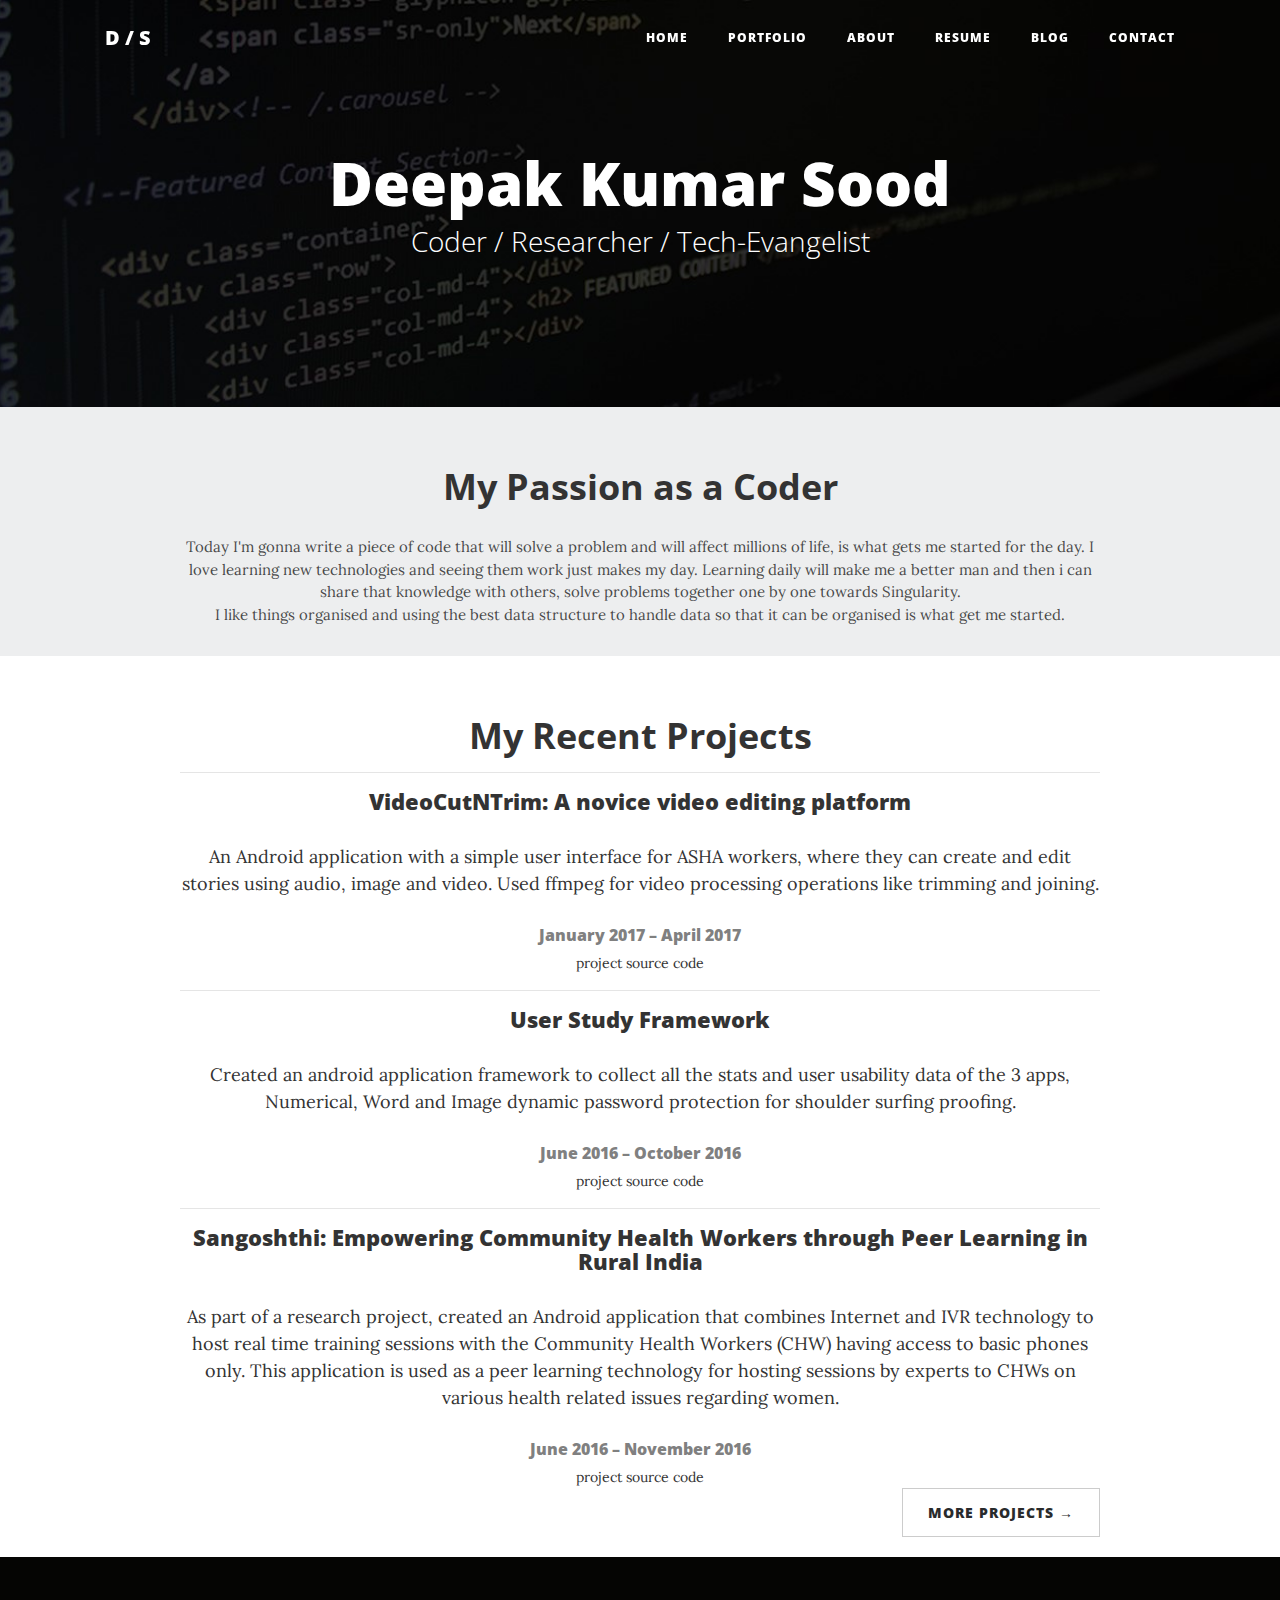
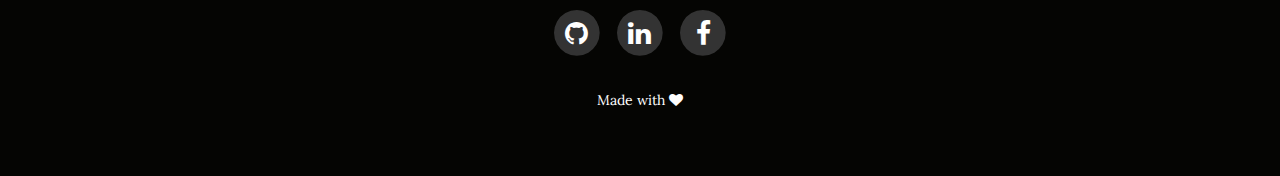
==== commit a3218b7c: "Portfolio update" ====
--- a/index.html
+++ b/index.html
@@ -15,207 +15,221 @@
 
     <!-- Custom fonts for this template -->
     <link href="vendor/font-awesome/css/font-awesome.min.css" rel="stylesheet" type="text/css">
-    <link href='https://fonts.googleapis.com/css?family=Lora:400,700,400italic,700italic' rel='stylesheet' type='text/css'>
-    <link href='https://fonts.googleapis.com/css?family=Open+Sans:300italic,400italic,600italic,700italic,800italic,400,300,600,700,800' rel='stylesheet' type='text/css'>
+    <link href='https://fonts.googleapis.com/css?family=Lora:400,700,400italic,700italic' rel='stylesheet'
+          type='text/css'>
+    <link href='https://fonts.googleapis.com/css?family=Open+Sans:300italic,400italic,600italic,700italic,800italic,400,300,600,700,800'
+          rel='stylesheet' type='text/css'>
 
     <!-- Custom styles for this template -->
     <link href="css/clean-blog.css" rel="stylesheet">
 
     <!-- Temporary navbar container fix -->
     <style>
-    .navbar-toggler {
-        z-index: 1;
-    }
-    
-    @media (max-width: 576px) {
-        nav > .container {
-            width: 100%;
+        .navbar-toggler {
+            z-index: 1;
         }
-    }
+
+        @media (max-width: 576px) {
+            nav > .container {
+                width: 100%;
+            }
+        }
     </style>
 
 </head>
 
 <body>
 
-    <!-- Navigation -->
-    <nav class="navbar fixed-top navbar-toggleable-md navbar-light" id="mainNav">
-        <div class="container">
-            <button class="navbar-toggler navbar-toggler-right" type="button" data-toggle="collapse" data-target="#navbarResponsive" aria-controls="navbarResponsive" aria-expanded="false" aria-label="Toggle navigation">
-                Menu <i class="fa fa-bars"></i>
-            </button>
-            <a class="navbar-brand" href="index.html">D / S</a>
-            <div class="collapse navbar-collapse" id="navbarResponsive">
-                <ul class="navbar-nav ml-auto">
-                    <li class="nav-item">
-                        <a class="nav-link" href="index.html">Home</a>
-                    </li>
-                    <li class="nav-item">
-                        <a class="nav-link" href="portfolio.html">Portfolio</a>
-                    </li>
-                    <li class="nav-item">
-                        <a class="nav-link" href="about.html">About</a>
-                    </li>
-                    <li class="nav-item">
-                        <a class="nav-link" href="resume.html">Resume</a>
-                    </li>
-                    <li class="nav-item">
-                        <a class="nav-link" href="blog.html">Blog</a>
-                    </li>
-                    <li class="nav-item">
-                        <a class="nav-link" href="contact.html">Contact</a>
-                    </li>
-                </ul>
-            </div>
-        </div>
-    </nav>
-
-    <!-- Page Header -->
-    <header class="masthead" style="background-image: url('img/home-bg.jpg')">
-        <div class="container">
-            <div class="row">
-                <div class="col-lg-8 offset-lg-2 col-md-10 offset-md-1">
-                    <div class="site-heading">
-                        <h1>Deepak Kumar Sood</h1>
-                        <span class="subheading">Coder / Researcher /  Tech-Evangelist</span>
+<!-- Navigation -->
+<nav class="navbar fixed-top navbar-toggleable-md navbar-light" id="mainNav">
+    <div class="container">
+        <button class="navbar-toggler navbar-toggler-right" type="button" data-toggle="collapse"
+                data-target="#navbarResponsive" aria-controls="navbarResponsive" aria-expanded="false"
+                aria-label="Toggle navigation">
+            Menu <i class="fa fa-bars"></i>
+        </button>
+        <a class="navbar-brand" href="index.html">D / S</a>
+        <div class="collapse navbar-collapse" id="navbarResponsive">
+            <ul class="navbar-nav ml-auto">
+                <li class="nav-item">
+                    <a class="nav-link" href="index.html">Home</a>
+                </li>
+                <li class="nav-item">
+                    <a class="nav-link" href="portfolio.html">Portfolio</a>
+                </li>
+                <li class="nav-item">
+                    <a class="nav-link" href="about.html">About</a>
+                </li>
+                <li class="nav-item">
+                    <a class="nav-link" href="resume.html">Resume</a>
+                </li>
+                <li class="nav-item">
+                    <a class="nav-link" href="blog.html">Blog</a>
+                </li>
+                <li class="nav-item">
+                    <a class="nav-link" href="contact.html">Contact</a>
+                </li>
+            </ul>
+        </div>
+    </div>
+</nav>
+
+<!-- Page Header -->
+<header class="masthead" style="background-image: url('img/home-bg.jpg')">
+    <div class="container">
+        <div class="row">
+            <div class="col-lg-8 offset-lg-2 col-md-10 offset-md-1">
+                <div class="site-heading">
+                    <h1>Deepak Kumar Sood</h1>
+                    <span class="subheading">Coder / Researcher /  Tech-Evangelist</span>
+                </div>
+            </div>
+        </div>
+    </div>
+</header>
+
+<!-- Main Content -->
+
+<!-- Passion -->
+<section style="background-color: rgb(237, 238, 239);">
+    <div class="container">
+        <div class="row">
+            <div class="col-lg-10 offset-lg-1 text-center">
+                <h2 class="section-heading">My Passion as a Coder</h2>
+                <p style="font-size: 15px; color: rgba(26, 26, 26, 0.8);">Today I'm gonna write a piece of code that
+                    will solve a problem and will affect millions of life, is what gets me started for the day. I love
+                    learning new technologies and seeing them work just makes my day. Learning daily will make me a
+                    better man and then i can share that knowledge with others, solve problems together one by one
+                    towards Singularity.<br>
+                    I like things organised and using the best data structure to handle data so that it can be organised
+                    is what get me started.</p>
+            </div>
+        </div>
+    </div>
+</section>
+
+<!-- Projects -->
+<section>
+    <div class="container">
+        <div class="row">
+            <div class="col-lg-10 offset-lg-1 text-center">
+
+                <h2 class="section-heading">My Recent Projects</h2>
+
+                <hr>
+                <div class="project-preview">
+                    <h5 class="project-title">
+                        VideoCutNTrim: A novice video editing platform
+                    </h5>
+                    <p class="project-summary">
+                        An Android application with a simple user interface for ASHA workers, where they can create and
+                        edit stories using audio, image and video. Used ffmpeg for video processing operations like
+                        trimming and joining.
+                    </p>
+                    <div class="project-meta">
+                        <h6>
+                            January 2017 – April 2017
+                        </h6>
+                        <a href="https://github.com/deepak15013/VideoCutNTrim">
+                            project source code
+                        </a>
                     </div>
                 </div>
-            </div>
-        </div>
-    </header>
-
-    <!-- Main Content -->
-
-    <!-- Passion -->
-    <section style="background-color: rgb(237, 238, 239);">
-        <div class="container">
-            <div class="row">
-                <div class="col-lg-10 offset-lg-1 text-center">
-                    <h2 class="section-heading">My Passion as a Coder</h2>
-                    <p style="font-size: 15px; color: rgba(26, 26, 26, 0.8);">Today I'm gonna write a piece of code that will solve a problem and will affect millions of life, is what gets me started for the day. I love learning new technologies and seeing them work just makes my day. Learning daily will make me a better man and then i can share that knowledge with others, solve problems together one by one towards Singularity.<br>
-                        I like things organised and using the best data structure to handle data so that it can be organised is what get me started.</p>
-                </div>
-            </div>
-        </div>
-    </section>
-
-    <!-- Projects -->
-    <section>
-        <div class="container">
-            <div class="row">
-                <div class="col-lg-10 offset-lg-1 text-center">
-
-                    <h2 class="section-heading">My Recent Projects</h2>
-
-                    <hr>
-                    <div class="project-preview">
-                        <h5 class="project-title">
-                            VideoCutNTrim: A novice video editing platform
-                        </h5>
-                        <p class="project-summary">
-                            An Android application with a simple user interface for ASHA workers, where they can create and edit stories using audio, image and video. Used ffmpeg for video processing operations like trimming and joining.
-                        </p>
-                        <div class="project-meta">
-                            <h6>
-                                January 2017 – April 2017
-                            </h6>
-                            <a href="https://github.com/deepak15013/VideoCutNTrim">
-                                project source code
-                            </a>
-                        </div>
+
+                <hr>
+                <div class="project-preview">
+                    <h5 class="project-title">
+                        User Study Framework
+                    </h5>
+                    <p class="project-summary">
+                        Created an android application framework to collect all the stats and user usability data of the
+                        3 apps, Numerical, Word and Image dynamic password protection for shoulder surfing proofing.
+                    </p>
+                    <div class="project-meta">
+                        <h6>
+                            June 2016 – October 2016
+                        </h6>
+                        <a href="https://github.com/deepak15013/UserStudyFramework">
+                            project source code
+                        </a>
                     </div>
-
-                    <hr>
-                    <div class="project-preview">
-                        <h5 class="project-title">
-                            User Study Framework
-                        </h5>
-                        <p class="project-summary">
-                            Created an android application framework to collect all the stats and user usability data of the 3 apps, Numerical, Word and Image dynamic password protection for shoulder surfing proofing.
-                        </p>
-                        <div class="project-meta">
-                            <h6>
-                                June 2016 – October 2016
-                            </h6>
-                            <a href="https://github.com/deepak15013/UserStudyFramework">
-                                project source code
-                            </a>
-                        </div>
+                </div>
+
+                <hr>
+                <div class="project-preview">
+                    <h5 class="project-title">
+                        Sangoshthi: Empowering Community Health Workers through Peer Learning in Rural India
+                    </h5>
+                    <p class="project-summary">
+                        As part of a research project, created an Android application that combines Internet and IVR
+                        technology to host real time training sessions with the Community Health Workers (CHW) having
+                        access to basic phones only. This application is used as a peer learning technology for hosting
+                        sessions by experts to CHWs on various health related issues regarding women.
+                    </p>
+                    <div class="project-meta">
+                        <h6>
+                            June 2016 – November 2016
+                        </h6>
+                        <a href="https://github.com/deepak15013/Sangoshthi">
+                            project source code
+                        </a>
                     </div>
-
-                    <hr>
-                    <div class="project-preview">
-                        <h5 class="project-title">
-                            Sangoshthi: Empowering Community Health Workers through Peer Learning in Rural India
-                        </h5>
-                        <p class="project-summary">
-                            As part of a research project, created an Android application that combines Internet and IVR technology to host real time training sessions with the Community Health Workers (CHW) having access to basic phones only. This application is used as a peer learning technology for hosting sessions by experts to CHWs on various health related issues regarding women.
-                        </p>
-                        <div class="project-meta">
-                            <h6>
-                                June 2016 – November 2016
-                            </h6>
-                            <a href="https://github.com/deepak15013/Sangoshthi">
-                                project source code
-                            </a>
-                        </div>
-                    </div>
-
-                    <!-- Pager -->
-                    <div class="clearfix">
-                        <a class="btn btn-secondary float-right" href="#">More Projects &rarr;</a>
-                    </div>
-                </div>
-            </div>
-        </div>
-    </section>
-
-
-
-    <!-- Footer -->
-    <footer>
-        <div class="container">
-            <div class="row">
-                <div class="col-lg-8 offset-lg-2 col-md-10 offset-md-1">
-                    <ul class="list-inline text-center">
-                        <li class="list-inline-item">
-                            <a href="https://github.com/deepak15013">
+                </div>
+
+                <!-- Pager -->
+                <div class="clearfix">
+                    <a class="btn btn-secondary float-right" href="portfolio.html">More Projects &rarr;</a>
+                </div>
+            </div>
+        </div>
+    </div>
+</section>
+
+
+<!-- Footer -->
+<footer>
+    <div class="container">
+        <div class="row">
+            <div class="col-lg-8 offset-lg-2 col-md-10 offset-md-1">
+                <ul class="list-inline text-center">
+                    <li class="list-inline-item">
+                        <a href="https://github.com/deepak15013">
                                 <span class="fa-stack fa-lg">
                                     <i class="fa fa-circle fa-stack-2x"></i>
                                     <i class="fa fa-github fa-stack-1x fa-inverse"></i>
                                 </span>
-                            </a>
-                        </li>
-                        <li class="list-inline-item">
-                            <a href="http://linkedin.com/in/deepaksood619">
+                        </a>
+                    </li>
+                    <li class="list-inline-item">
+                        <a href="http://linkedin.com/in/deepaksood619">
                                 <span class="fa-stack fa-lg">
                                     <i class="fa fa-circle fa-stack-2x"></i>
                                     <i class="fa fa-linkedin fa-stack-1x fa-inverse"></i>
                                 </span>
-                            </a>
-                        </li>
-                        <li class="list-inline-item">
-                            <a href="https://www.facebook.com/deepaksood619">
+                        </a>
+                    </li>
+                    <li class="list-inline-item">
+                        <a href="https://www.facebook.com/deepaksood619">
                                 <span class="fa-stack fa-lg">
                                     <i class="fa fa-circle fa-stack-2x"></i>
                                     <i class="fa fa-facebook fa-stack-1x fa-inverse"></i>
                                 </span>
-                            </a>
-                        </li>
-                    </ul>
-                    <p class="copyright">Made with  <i class="fa fa-heart fa-inverse"></i></p>
-                </div>
-            </div>
-        </div>
-    </footer>
-
-    <!-- Bootstrap core JavaScript -->
-    <script src="vendor/jquery/jquery.min.js"></script>
-    <script src="vendor/tether/tether.min.js"></script>
-    <script src="vendor/bootstrap/js/bootstrap.min.js"></script>
-
-    <!-- Custom scripts for this template -->
-    <script src="js/clean-blog.min.js"></script>
+                        </a>
+                    </li>
+                </ul>
+                <p class="copyright">Made with <i class="fa fa-heart fa-inverse"></i></p>
+            </div>
+        </div>
+    </div>
+</footer>
+
+<!-- Bootstrap core JavaScript -->
+<script src="vendor/jquery/jquery.min.js"></script>
+<script src="vendor/tether/tether.min.js"></script>
+<script src="vendor/bootstrap/js/bootstrap.min.js"></script>
+
+<!-- Custom scripts for this template -->
+<script src="js/clean-blog.min.js"></script>
 
 </body>
 
--- a/css/clean-blog.css
+++ b/css/clean-blog.css
@@ -290,7 +290,7 @@
   border-top: 1px solid #eeeeee; }
 
 footer {
-  background: #292320;
+  background: #050503;
   padding: 50px 0 65px;
 }
   footer .list-inline {
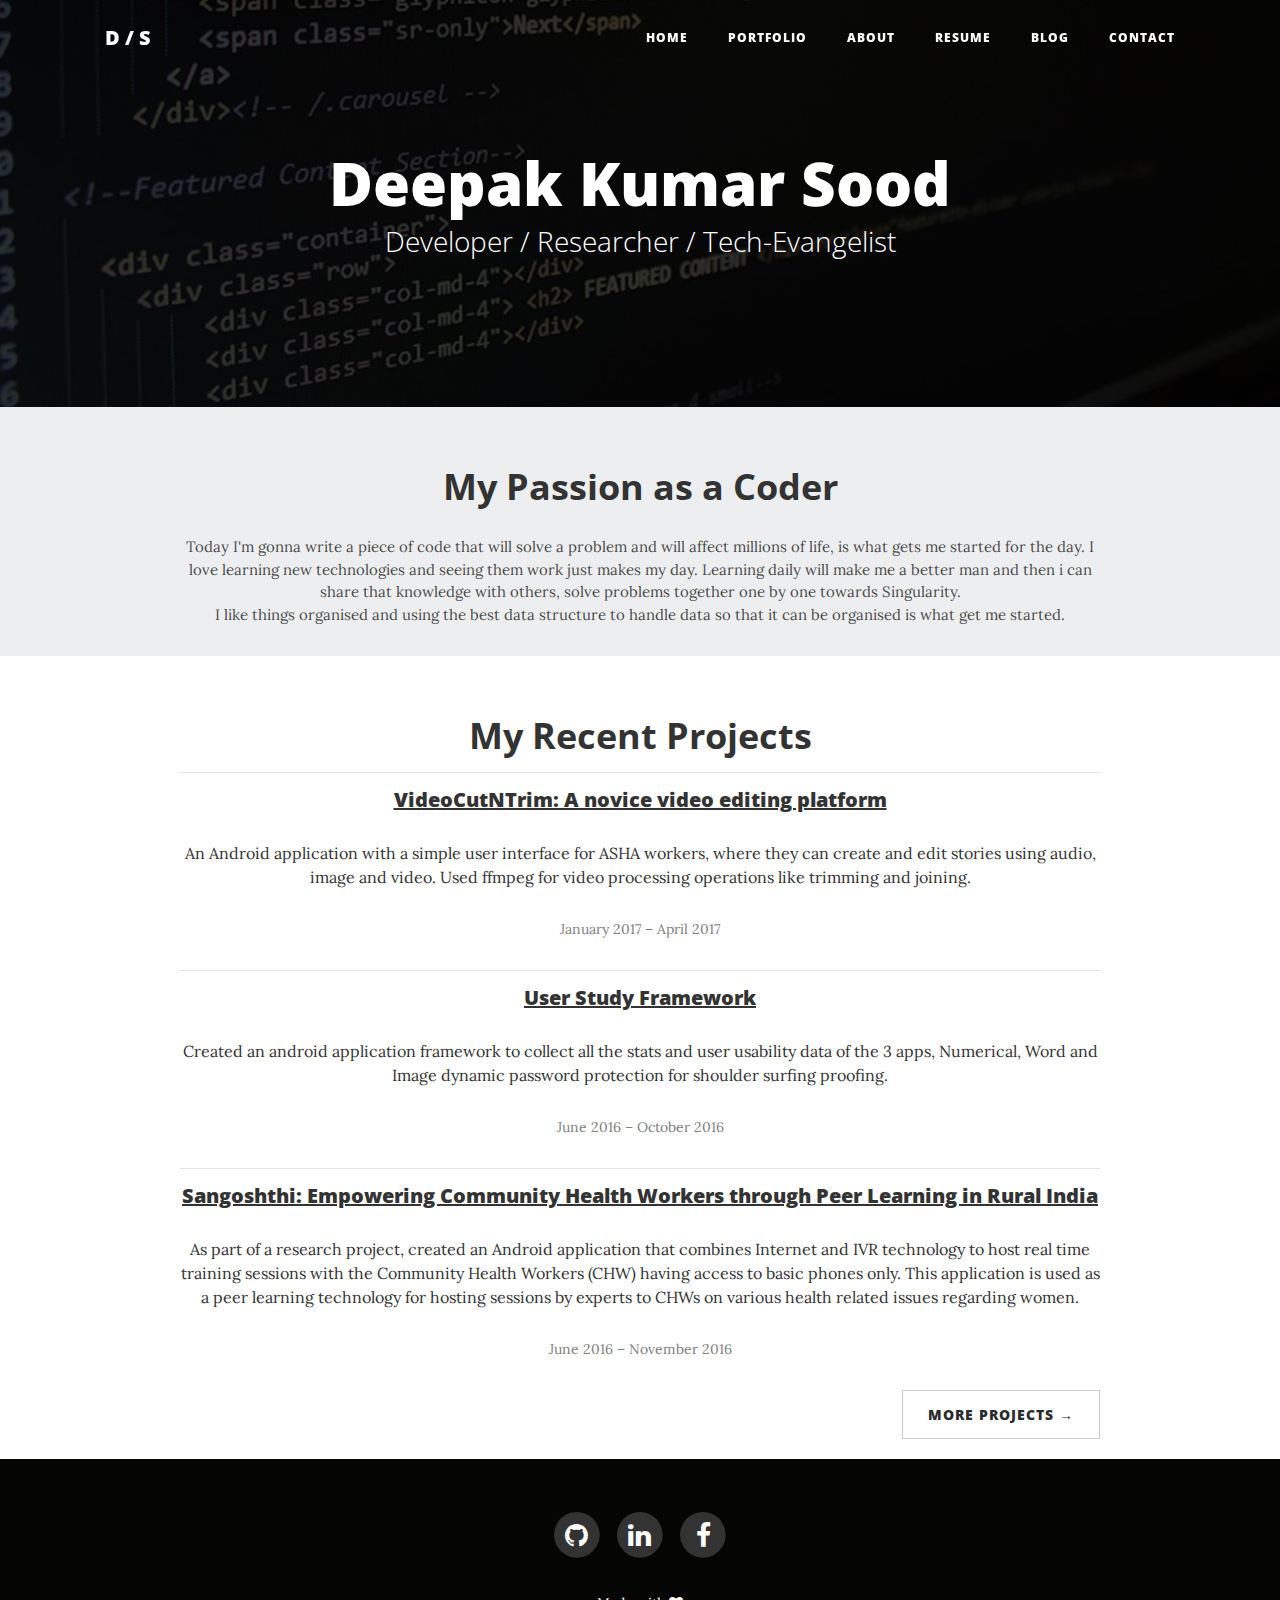
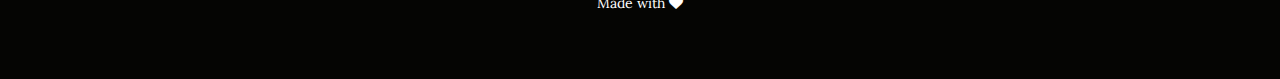
==== commit 79f16ed7: "Resume update" ====
--- a/index.html
+++ b/index.html
@@ -81,7 +81,7 @@
             <div class="col-lg-8 offset-lg-2 col-md-10 offset-md-1">
                 <div class="site-heading">
                     <h1>Deepak Kumar Sood</h1>
-                    <span class="subheading">Coder / Researcher /  Tech-Evangelist</span>
+                    <span class="subheading">Developer / Researcher /  Tech-Evangelist</span>
                 </div>
             </div>
         </div>
@@ -119,7 +119,9 @@
                 <hr>
                 <div class="project-preview">
                     <h5 class="project-title">
-                        VideoCutNTrim: A novice video editing platform
+                        <a href="https://github.com/deepak15013/VideoCutNTrim">
+                            VideoCutNTrim: A novice video editing platform
+                        </a>
                     </h5>
                     <p class="project-summary">
                         An Android application with a simple user interface for ASHA workers, where they can create and
@@ -127,38 +129,36 @@
                         trimming and joining.
                     </p>
                     <div class="project-meta">
-                        <h6>
+                        <p>
                             January 2017 – April 2017
-                        </h6>
-                        <a href="https://github.com/deepak15013/VideoCutNTrim">
-                            project source code
-                        </a>
+                        </p>
                     </div>
                 </div>
 
                 <hr>
                 <div class="project-preview">
                     <h5 class="project-title">
-                        User Study Framework
+                        <a href="https://github.com/deepak15013/UserStudyFramework">
+                            User Study Framework
+                        </a>
                     </h5>
                     <p class="project-summary">
                         Created an android application framework to collect all the stats and user usability data of the
                         3 apps, Numerical, Word and Image dynamic password protection for shoulder surfing proofing.
                     </p>
                     <div class="project-meta">
-                        <h6>
+                        <p>
                             June 2016 – October 2016
-                        </h6>
-                        <a href="https://github.com/deepak15013/UserStudyFramework">
-                            project source code
-                        </a>
+                        </p>
                     </div>
                 </div>
 
                 <hr>
                 <div class="project-preview">
                     <h5 class="project-title">
-                        Sangoshthi: Empowering Community Health Workers through Peer Learning in Rural India
+                        <a href="https://github.com/deepak15013/Sangoshthi">
+                            Sangoshthi: Empowering Community Health Workers through Peer Learning in Rural India
+                        </a>
                     </h5>
                     <p class="project-summary">
                         As part of a research project, created an Android application that combines Internet and IVR
@@ -167,12 +167,9 @@
                         sessions by experts to CHWs on various health related issues regarding women.
                     </p>
                     <div class="project-meta">
-                        <h6>
+                        <p>
                             June 2016 – November 2016
-                        </h6>
-                        <a href="https://github.com/deepak15013/Sangoshthi">
-                            project source code
-                        </a>
+                        </p>
                     </div>
                 </div>
 
--- a/css/clean-blog.css
+++ b/css/clean-blog.css
@@ -363,11 +363,15 @@
 }
 
 .project-title {
-  font-size: 22px;
+  font-size: 20px;
+}
+
+.project-title a {
+  text-decoration: underline;
 }
 
 .project-summary {
-  font-size: 18px;
+  font-size: 16px;
 }
 
 .project-meta {
@@ -378,3 +382,168 @@
 footer {
   margin-top: 20px;
 }
+
+.btn-outline-custom {
+  color: #ccc;
+  background-image: none;
+  background-color: transparent;
+  border-color: #ccc;
+}
+
+.btn-outline-custom:hover {
+  color: #000;
+  background-color: #ccc;
+  border-color: #ccc;
+}
+
+.btn-outline-custom:focus, .btn-outline-custom.focus {
+  -webkit-box-shadow: 0 0 0 2px rgba(204, 204, 204, 0.5);
+  box-shadow: 0 0 0 2px rgba(204, 204, 204, 0.5);
+}
+
+.btn-outline-custom.disabled, .btn-outline-custom:disabled {
+  color: #ccc;
+  background-color: transparent;
+}
+
+.btn-outline-custom:active, .btn-outline-custom.active,
+.show > .btn-outline-custom.dropdown-toggle {
+  color: #000;
+  background-color: #ccc;
+  border-color: #ccc;
+}
+
+
+.timeline {
+    position: relative;
+    padding: 0;
+    list-style: none; }
+.timeline:before {
+    position: absolute;
+    top: 0;
+    bottom: 0;
+    left: 40px;
+    width: 2px;
+    margin-left: -1.5px;
+    content: '';
+    background-color: #f1f1f1; }
+.timeline > li {
+    position: relative;
+    min-height: 50px;
+    margin-bottom: 50px; }
+.timeline > li:before, .timeline > li:after {
+    display: table;
+    content: ' '; }
+.timeline > li:after {
+    clear: both; }
+.timeline > li .timeline-panel {
+    position: relative;
+    float: right;
+    width: 100%;
+    padding: 0 20px 0 100px;
+    text-align: left; }
+.timeline > li .timeline-panel:before {
+    right: auto;
+    left: -15px;
+    border-right-width: 15px;
+    border-left-width: 0; }
+.timeline > li .timeline-panel:after {
+    right: auto;
+    left: -14px;
+    border-right-width: 14px;
+    border-left-width: 0; }
+.timeline > li .timeline-image {
+    position: absolute;
+    z-index: 100;
+    left: 0;
+    width: 80px;
+    height: 80px;
+    margin-left: 0;
+    text-align: center;
+    color: white;
+    border: 7px solid #f1f1f1;
+    border-radius: 100%;
+    background-color: #fed136; }
+.timeline > li .timeline-image h4 {
+    font-size: 10px;
+    line-height: 14px;
+    margin-top: 12px; }
+.timeline > li.timeline-inverted > .timeline-panel {
+    float: right;
+    padding: 0 20px 0 100px;
+    text-align: left; }
+.timeline > li.timeline-inverted > .timeline-panel:before {
+    right: auto;
+    left: -15px;
+    border-right-width: 15px;
+    border-left-width: 0; }
+.timeline > li.timeline-inverted > .timeline-panel:after {
+    right: auto;
+    left: -14px;
+    border-right-width: 14px;
+    border-left-width: 0; }
+.timeline > li:last-child {
+    margin-bottom: 0; }
+.timeline .timeline-heading h4 {
+    margin-top: 0;
+    color: inherit; }
+.timeline .timeline-heading h4.subheading {
+    text-transform: none; }
+.timeline .timeline-body > p,
+.timeline .timeline-body > ul {
+    margin-bottom: 0; }
+
+@media (min-width: 768px) {
+    .timeline:before {
+        left: 50%; }
+    .timeline > li {
+        min-height: 100px;
+        margin-bottom: 100px; }
+    .timeline > li .timeline-panel {
+        float: left;
+        width: 41%;
+        padding: 0 20px 20px 30px;
+        text-align: right; }
+    .timeline > li .timeline-image {
+        left: 50%;
+        width: 100px;
+        height: 100px;
+        margin-left: -50px; }
+    .timeline > li .timeline-image h4 {
+        font-size: 13px;
+        line-height: 18px;
+        margin-top: 16px; }
+    .timeline > li.timeline-inverted > .timeline-panel {
+        float: right;
+        padding: 0 30px 20px 20px;
+        text-align: left; } }
+
+@media (min-width: 992px) {
+    .timeline > li {
+        min-height: 150px; }
+    .timeline > li .timeline-panel {
+        padding: 0 20px 20px; }
+    .timeline > li .timeline-image {
+        width: 150px;
+        height: 150px;
+        margin-left: -75px; }
+    .timeline > li .timeline-image h4 {
+        font-size: 18px;
+        line-height: 26px;
+        margin-top: 30px; }
+    .timeline > li.timeline-inverted > .timeline-panel {
+        padding: 0 20px 20px; } }
+
+@media (min-width: 1200px) {
+    .timeline > li {
+        min-height: 170px; }
+    .timeline > li .timeline-panel {
+        padding: 0 20px 20px 100px; }
+    .timeline > li .timeline-image {
+        width: 170px;
+        height: 170px;
+        margin-left: -85px; }
+    .timeline > li .timeline-image h4 {
+        margin-top: 40px; }
+    .timeline > li.timeline-inverted > .timeline-panel {
+        padding: 0 100px 20px 20px; } }